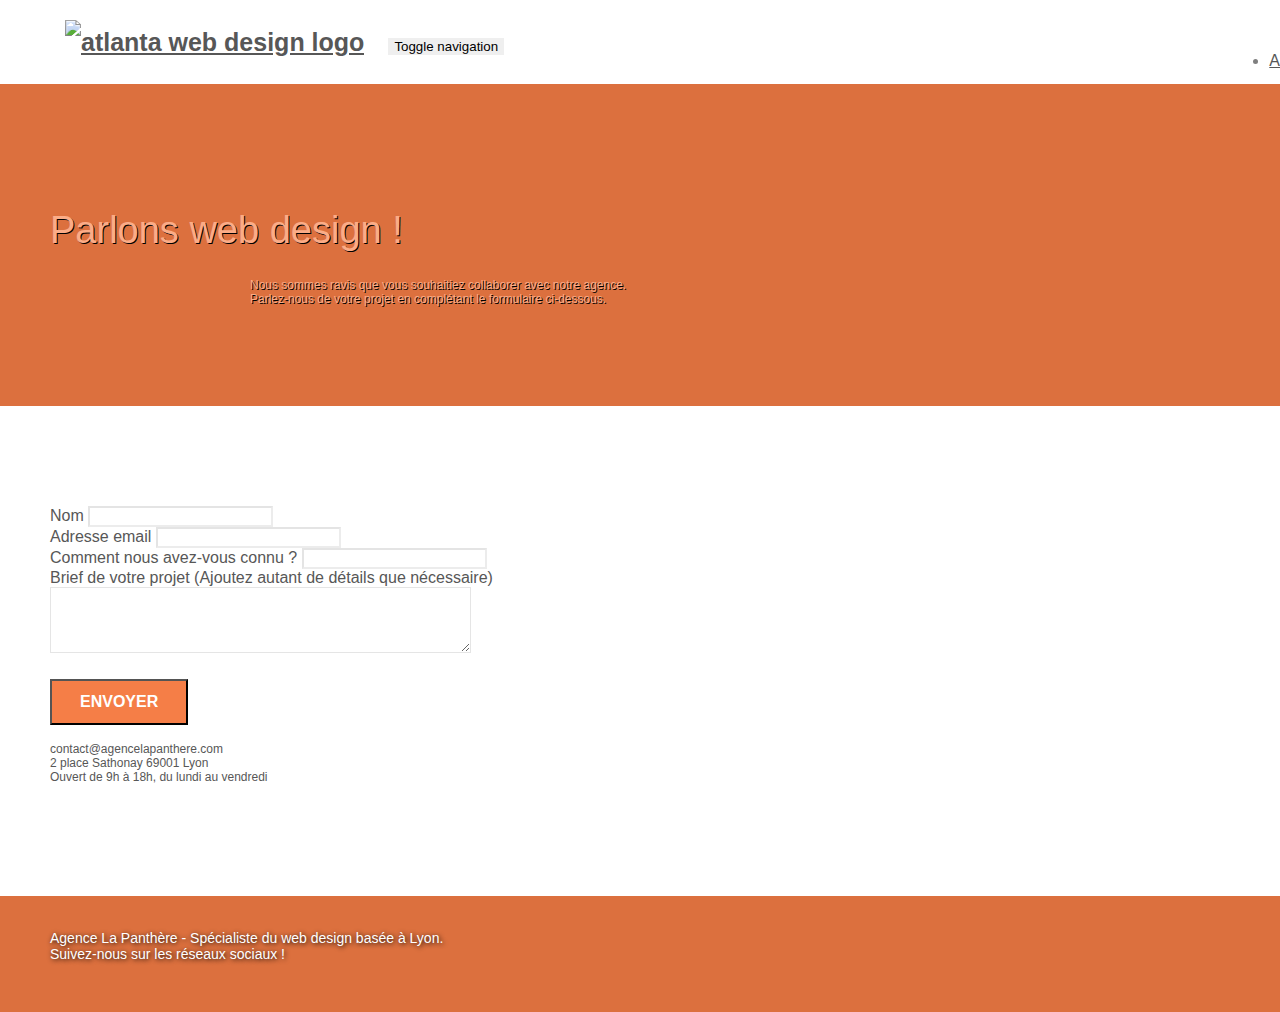
==== contact.html @ 3324a58d "Ajout page Contact + corrections accessibilités" ====
<!doctype html>
<html lang="Default">
<head>
    <meta charset="utf-8">
    <meta name="keywords" content="agence web design Lyon">
    <meta name="description" content="Agence de web design domiciliée à Lyon">
    <meta name="viewport" content="width=device-width, initial-scale=1.0, viewport-fit=cover">
    <link rel="shortcut icon" type="image/png" href="favicon.jpg">
    
	<link rel="stylesheet" type="text/css" href="./css/bootstrap.css">
	<link rel="stylesheet" type="text/css" href="style.css">
	<link rel="stylesheet" type="text/css" href="./css/font-awesome.css">
	<link rel="stylesheet" type="text/css" href="./css/et-line.css">
	
    
	<script src="./js/jquery-2.1.0.min.js"></script>
	<script src="./js/bootstrap.js"></script>
	<script src="./js/blocs.js"></script>
	<script src="./js/jqBootstrapValidation.js"></script>
	<script src="./js/formHandler.js"></script>

    <title>Prendre contact</title>

    
<!-- Analytics -->
 
<!-- Analytics END -->
    
</head>
<body>
<!-- Principal conteneur -->
<div class="page-container">
    
<!-- bloc-0 -->
<div class="bloc bgc-white l-bloc " id="bloc-0">
	<div class="container bloc-sm">
		<nav class="navbar row">
			<div class="navbar-header">
				<a class="navbar-brand" href="index.html"><img src="img/agence-la-panthere-monochrome.svg" alt="atlanta web design logo" height="40" /></a>
				<button id="nav-toggle" type="button" class="ui-navbar-toggle navbar-toggle" data-toggle="collapse" data-target=".navbar-1">
					<span class="sr-only">Toggle navigation</span><span class="icon-bar"></span><span class="icon-bar"></span><span class="icon-bar"></span>
				</button>
			</div>
			<div class="collapse navbar-collapse navbar-1 special-dropdown-nav">
				<ul class="site-navigation nav navbar-nav">
					<li>
						<a href="index.html">Accueil</a>
					</li>
					<li>
						<a href="contact.html">Contact</a>
					</li>
				</ul>
			</div>
		</nav>
	</div>
</div>
<!-- bloc-0 END -->

<!-- bloc-6 -->
<div class="bloc bg-dots-bg bg-repeat bgc-atomic-tangerine d-bloc bloc-bg-texture texture-paper" id="bloc-6">
	<div class="container bloc-lg">
		<div class="row">
			<div class="col-sm-12">
				<h1 class="text-center hero-bloc-text tc-white">
					Parlons web design !
				</h1>
				<p class="text-center mg-lg tc-white tight-width-whitespace">
					Nous sommes ravis que vous souhaitiez collaborer avec notre agence.<br>
					Parlez-nous de votre projet en complétant le formulaire ci-dessous.
				</p>
			</div>
		</div>
	</div>
</div>
<!-- bloc-6 END -->

<!-- bloc-7 -->
<div class="bloc bgc-white l-bloc" id="bloc-7">
	<div class="container bloc-lg">
		<div class="row">
			<div class="col-sm-6">
				<form id="form_1" novalidate success-msg="Your message has been sent." fail-msg="Sorry it seems that our mail server is not responding, Sorry for the inconvenience!">
					<div class="form-group">
						<label>
							Nom
						</label>
						<input id="name" class="form-control" required />
					</div>
					<div class="form-group">
						<label>
							Adresse email
						</label>
						<input id="email" class="form-control" type="email" required />
					</div>
					<div class="form-group">
						<label>
							Comment nous avez-vous connu ?
						</label>
						<input class="form-control" type="email" required id="input_504" />
					</div>
					<div class="form-group">
						<label>
							Brief de votre projet (Ajoutez autant de détails que nécessaire)<br>
						</label><textarea id="message" class="form-control" rows="4" cols="50" required></textarea>
					</div> 
					<button class="bloc-button btn btn-lg btn-block cta-hero btn-atomic-tangerine" type="submit">
						Envoyer
					</button>
				</form>
			</div>
			<div class="col-sm-6">
				<p>
					contact@agencelapanthere.com<br>2 place Sathonay 69001 Lyon<br>Ouvert de 9h à 18h, du lundi au vendredi<br>
				</p>
			</div>
		</div>
	</div>
</div>
<!-- bloc-7 END -->

<!-- ScrollToTop Button -->
<a class="bloc-button btn btn-d scrollToTop" onclick="scrollToTarget('1')"><span class="fa fa-chevron-up"></span></a>
<!-- ScrollToTop Button END-->


<!-- Footer - bloc-8 -->
<footer class="bloc bgc-atomic-tangerine d-bloc" id="bloc-8">
	<div class="container bloc-sm">
		<div class="row">
			<div class="col-sm-12">
				<p class="text-center white bloc8-p">
					Agence La Panthère - Spécialiste du web design basée à Lyon.<br>
					Suivez-nous sur les réseaux sociaux !
				</p>
				<div class="row row-no-gutters social">
					<div class="col-sm-3">
						<div class="text-center">
							<a class="social" href="index.html"><span class="fa fa-twitter icon-md"><span class="icon-transparent">twitter</span></span></a>
						</div>
					</div>
					<div class="col-sm-3">
						<div class="text-center">
							<a class="social" href="index.html"><span class="fa fa-facebook icon-md"><span class="icon-transparent">facebook</span></span></a>
						</div>
					</div>
					<div class="col-sm-3">
						<div class="text-center">
							<a class="social" href="index.html"><span class="fa fa-dribbble icon-md"><span class="icon-transparent">dribble</span></span></a>
						</div>
					</div>
					<div class="col-sm-3">
						<div class="text-center">
							<a class="social" href="index.html"><span class="fa fa-instagram icon-md"><span class="icon-transparent">instagram</span></span></a>
						</div>
					</div>
				</div>
			</div>
		</div>
	</div>
</footer>
<!-- Footer - bloc-8 END -->

</div>
<!-- Principal conteneur END -->
    

</body>
</html>
---- style.css ----
*:focus{
    border: 2px solid black !important;
    opacity: 0.8 !important;

}

body {
    margin: 0;
    padding: 0;
    background: #FFF;
    overflow-x: hidden;
    -webkit-font-smoothing: antialiased;
    -moz-osx-font-smoothing: grayscale;
}

a,
button {
    transition: all .3s ease-in-out;
    outline: none!important;

}

a:hover {
    text-decoration: none;
    cursor: pointer;
}

#page-loading-blocs-notifaction {
    position: fixed;
    top: 0;
    bottom: 0;
    width: 100%;
    z-index: 100000;
    background: #FFFFFF url("img/pageload-spinner.gif") no-repeat center center;
}

.bloc {
    width: 100%;
    clear: both;
    background: 50% 50% no-repeat;
    padding: 0 50px;
    -webkit-background-size: cover;
    -moz-background-size: cover;
    -o-background-size: cover;
    background-size: cover;
    position: relative;
}

.bloc .container {
    padding-left: 0;
    padding-right: 0;
}

.bloc-lg {
    padding: 100px 50px;
}

.bloc-md {
    padding: 50px;
}

.bloc-sm {
    padding: 20px 50px;
}

.bg-center,
.bg-l-edge,
.bg-r-edge,
.bg-t-edge,
.bg-b-edge,
.bg-tl-edge,
.bg-bl-edge,
.bg-tr-edge,
.bg-br-edge,
.bg-repeat {
    -webkit-background-size: auto!important;
    -moz-background-size: auto!important;
    -o-background-size: auto!important;
    background-size: auto!important;
}

.bg-repeat {
    background: repeat;
}

.bg-t-edge {
    background: top no-repeat;
}

.bloc-bg-texture::before {
    content: "";
    background-size: 2px 2px;
    position: absolute;
    top: 0;
    bottom: 0;
    left: 0;
    right: 0;
}

.texture-paper::before {
    background: url("img/texture-paper.png");
    background-size: 280px 280px;
}

.b-parallax {
    background-attachment: fixed;
}

.d-bloc {
    color: rgba(255, 255, 255, .7);
}

.d-bloc button:hover {
    color: rgba(255, 255, 255, .9);
}

.d-bloc .icon-round,
.d-bloc .icon-square,
.d-bloc .icon-rounded,
.d-bloc .icon-semi-rounded-a,
.d-bloc .icon-semi-rounded-b {
    border-color: rgba(255, 255, 255, .9);
}

.d-bloc .divider-h span {
    border-color: rgba(255, 255, 255, .2);
}

.d-bloc .a-btn,
.d-bloc .navbar a,
.d-bloc .navbar-brand,
.d-bloc a .icon-sm,
.d-bloc a .icon-md,
.d-bloc a .icon-lg,
.d-bloc a .icon-xl,
.d-bloc h1 a,
.d-bloc h2 a,
.d-bloc h3 a,
.d-bloc h4 a,
.d-bloc h5 a,
.d-bloc h6 a,
.d-bloc p a {
    color: rgba(255, 255, 255, .6);
}

.d-bloc .a-btn:hover,
.d-bloc .navbar a:hover,
.d-bloc .navbar-brand:hover,
.d-bloc a:hover .icon-sm,
.d-bloc a:hover .icon-md,
.d-bloc a:hover .icon-lg,
.d-bloc a:hover .icon-xl,
.d-bloc h1 a:hover,
.d-bloc h2 a:hover,
.d-bloc h3 a:hover,
.d-bloc h4 a:hover,
.d-bloc h5 a:hover,
.d-bloc h6 a:hover,
.d-bloc p a:hover {
    color: rgba(255, 255, 255, 1);
}

.d-bloc .navbar-toggle .icon-bar {
    background: rgba(255, 255, 255, 1);
}

.d-bloc .btn-wire,
.d-bloc .btn-wire:hover {
    color: rgba(255, 255, 255, 1);
    border-color: rgba(255, 255, 255, 1);
}

.d-bloc .panel {
    color: rgba(0, 0, 0, .5);
}

.d-bloc .panel button:hover {
    color: rgba(0, 0, 0, .7);
}

.d-bloc .panel icon {
    border-color: rgba(0, 0, 0, .7);
}

.d-bloc .panel .divider-h span {
    border-color: rgba(0, 0, 0, .1);
}

.d-bloc .panel .a-btn {
    color: rgba(0, 0, 0, .6);
}

.d-bloc .panel .a-btn:hover {
    color: rgba(0, 0, 0, 1);
}

.d-bloc .panel .btn-wire,
.d-bloc .panel .btn-wire:hover {
    color: rgba(0, 0, 0, .7);
    border-color: rgba(0, 0, 0, .3);
}

.d-bloc .panel,
.l-bloc {
    color: rgba(0, 0, 0, .5);
}

.d-bloc .panel button:hover,
.l-bloc button:hover {
    color: rgba(0, 0, 0, .7);
}

.l-bloc .icon-round,
.l-bloc .icon-square,
.l-bloc .icon-rounded,
.l-bloc .icon-semi-rounded-a,
.l-bloc .icon-semi-rounded-b {
    border-color: rgba(0, 0, 0, .7);
}

.d-bloc .panel .divider-h span,
.l-bloc .divider-h span {
    border-color: rgba(0, 0, 0, .1);
}

.d-bloc .panel .a-btn,
.l-bloc .a-btn,
.l-bloc .navbar a,
.l-bloc .navbar-brand,
.l-bloc a .icon-sm,
.l-bloc a .icon-md,
.l-bloc a .icon-lg,
.l-bloc a .icon-xl,
.l-bloc h1 a,
.l-bloc h2 a,
.l-bloc h3 a,
.l-bloc h4 a,
.l-bloc h5 a,
.l-bloc h6 a,
.l-bloc p a {
    color: rgba(0, 0, 0, .6);
}

.d-bloc .panel .a-btn:hover,
.l-bloc .a-btn:hover,
.l-bloc .navbar a:hover,
.l-bloc .navbar-brand:hover,
.l-bloc a:hover .icon-sm,
.l-bloc a:hover .icon-md,
.l-bloc a:hover .icon-lg,
.l-bloc a:hover .icon-xl,
.l-bloc h1 a:hover,
.l-bloc h2 a:hover,
.l-bloc h3 a:hover,
.l-bloc h4 a:hover,
.l-bloc h5 a:hover,
.l-bloc h6 a:hover,
.l-bloc p a:hover {
    color: rgba(0, 0, 0, 1);
}

.l-bloc .navbar-toggle .icon-bar {
    color: rgba(0, 0, 0, .6);
}

.d-bloc .panel .btn-wire,
.d-bloc .panel .btn-wire:hover,
.l-bloc .btn-wire,
.l-bloc .btn-wire:hover {
    color: rgba(0, 0, 0, .7);
    border-color: rgba(0, 0, 0, .3);
}

.voffset {
    margin-top: 30px;
}

.voffset-lg {
    margin-top: 80px;
}

.row-no-gutters {
    margin-right: 0;
    margin-left: 0;
}

.row.row-no-gutters > [class^="col-"],
.row.row-no-gutters > [class*=" col-"] {
    padding-right: 0;
    padding-left: 0;
}

#bloc-1-hero h1 {
    font-size: 32px;
}

.navbar {
    margin-bottom: 0;
    z-index: 1;
}

.navbar-brand {
    height: auto;
    padding: 3px 15px;
    font-size: 25px;
    font-weight: normal;
    font-weight: 600;
    line-height: 44px;
}

.navbar-brand img {
    max-height: 200px;
    margin: 0 5px 0 0;
    display: inline;
}

.navbar-brand img[src$=svg] {
    min-width: 100px;
}

.nav-center .navbar-brand img {
    margin: 0;
}

.navbar .nav {
    padding-top: 2px;
    margin-right: -16px;
    float: right;
    z-index: 1;
}

.nav > li {
    float: left;
    margin-top: 4px;
    font-size: 16px;
}

.navbar-nav .open .dropdown-menu > li > a {
    text-align: inherit;
}


.nav > li a:hover,
.nav > li a:focus {
    background: transparent;
    border: 4px dotted #F3976C;
}

.navbar-toggle {
    margin: 10px 10px 0 0;
    border: 0px;
}

.navbar-toggle:hover {
    background: transparent!important;
}

.navbar-toggle .icon-bar {
    background-color: rgba(0, 0, 0, .5);
    width: 26px;
}

.nav-invert .navbar .nav {
    float: left;
}

.nav-invert .navbar-header,
.nav-invert .navbar-brand {
    float: right;
    position: relative;
    z-index: 2;
}

@media (min-width: 768px) {
    .site-navigation {
        position: absolute;
        top: 50%;
        right: 20px;
        transform: translate(0, -50%);
        -webkit-transform: translateY(-50%);
    }
    .nav > li .dropdown-menu a,
    .nav > li .dropdown-menu a:hover {
        color: #484848;
    }
    .nav-invert .site-navigation {
        left: 0;
        right: 0;
    }
    .nav-center {
        text-align: center;
    }
    .nav-center .navbar-header {
        width: 100%;
    }
    .nav-center .navbar-header,
    .nav-center .navbar-brand,
    .nav-center .nav > li {
        float: none;
        display: inline-block;
    }
    .nav-center .site-navigation {
        position: relative;
        width: 100%;
        right: 0;
        margin-right: 0px;
        margin-top: 20px;
    }
    .nav-center.mini-nav .navbar-toggle {
        float: none;
        margin: 10px auto 0;
    }
}

.nav > li > .dropdown a {
    background: none!important;
    display: block;
    padding: 14px 15px;
}

nav .caret {
    margin: 0 5px;
}

.dropdown-menu .dropdown-menu {
    top: -8px;
    left: 100%;
}

.dropdown-menu .dropmenu-flow-right {
    top: 100%;
    left: 0;
    margin-left: -1px;
    border-top-left-radius: 0;
    border-top-right-radius: 0;
}

.dropdown-menu .dropdown span {
    border: 4px solid black;
    border-top-color: transparent;
    border-right-color: transparent;
    border-bottom-color: transparent;
    margin: 6px -5px 0 0!important;
    float: right;
}

.mg-md {
    margin-top: 10px;
    margin-bottom: 20px;
}

.mg-lg {
    margin-top: 10px;
    margin-bottom: 40px;
}

.btn {
    margin: 0 5px 5px 0;
}

.btn.pull-right {
    margin: 0 0 5px 5px;
}

.btn-d,
.btn-d:hover,
.btn-d:focus {
    color: #FFF;
    background: rgba(0, 0, 0, .3);
}

button {
    outline: none!important;
}

.btn-rd {
    border-radius: 40px;
}

.btn-clean {
    border: 1px solid rgba(0, 0, 0, .08);
    border-bottom-color: rgba(0, 0, 0, .1);
    text-shadow: 0 1px 0 rgba(0, 0, 1, .1);
    box-shadow: 0 1px 3px rgba(0, 0, 1, .25), inset 0 1px 0 0 rgba(255, 255, 255, .15);
}

.btn-clean:hover {
    box-shadow: 1px -1px 10px white;
}
.icon-md {
    font-size: 35px!important;
}
.icon-md:hover {
    text-shadow: 5px 5px 20px white;
}

.icon-lg {
    font-size: 60px!important;
}

.sm-shadow {
    text-shadow: 0 1px 2px rgba(0, 0, 0, .3);
}

.panel-sq,
.panel-sq .panel-heading,
.panel-sq .panel-footer {
    border-radius: 0;
}

.panel-rd {
    border-radius: 30px;
}

.panel-rd .panel-heading {
    border-radius: 29px 29px 0 0;
}

.panel-rd .panel-footer {
    border-radius: 0 0 29px 29px;
}

.form-control {
    border-color: rgba(0, 0, 0, .1);
    box-shadow: none;
}

.scrollToTop {
    width: 40px;
    height: 40px;
    position: fixed;
    bottom: 20px;
    right: 20px;
    opacity: 0;
    z-index: 500;
    transition: all .3s ease-in-out;
}

.scrollToTop span {
    margin-top: 6px;
}

.showScrollTop {
    font-size: 14px;
    opacity: 1;
}

a[data-lightbox] {
    position: relative;
    display: block;
    text-align: center;
}

a[data-lightbox]:hover::before {
    content: "+";
    font-family: "HelveticaNeue-Light", "Helvetica Neue Light", "Helvetica Neue", Helvetica, Arial;
    font-size: 32px;
    width: 50px;
    height: 50px;
    margin-left: -25px;
    border-radius: 50%;
    background: rgba(0, 0, 0, .6);
    color: #FFF;
    font-weight: 100;
    z-index: 1;
    position: absolute;
    top: 50%;
    transform: translateY(-50%);
    -webkit-transform: translateY(-50%);
}

a[data-lightbox]:hover img {
    opacity: 0.6;
    -webkit-animation-fill-mode: none;
    animation-fill-mode: none;
}

#lightbox-modal {
    display: flex;
    align-items: center;
}

#lightbox-modal .modal-dialog {
    width: 90%;
    max-width: 900px;
    margin: 0 auto 0;
}

#lightbox-modal .modal-dialog img {
    max-height: 90vh;
    margin: 0 auto;
}

.lightbox-caption {
    padding: 20px;
    color: #FFF;
    background: rgba(0, 0, 0, .5);
    position: absolute;
    left: 15px;
    right: 15px;
    bottom: 5px;
}

.close-lightbox {
    color: #FFF;
    font-size: 30px;
    position: absolute;
    top: 20px;
    right: 20px;
    z-index: 20;
    background: rgba(0, 0, 0, .5);
    border: none;
    line-height: 30px;
    padding: 0 9px 5px;
    opacity: 0.3;
}

.close-lightbox:hover,
.next-lightbox:hover,
.prev-lightbox:hover {
    opacity: 1.0;
    color: #FFF;
}

.next-lightbox,
.prev-lightbox {
    font-size: 20px;
    color: rgba(255, 255, 255, .9);
    background: rgba(0, 0, 0, .5);
    transition: all .2s ease-in-out;
    position: absolute;
    top: 45%;
    z-index: 1;
    opacity: 0.4;
}

.next-lightbox {
    padding: 6px 8px 1px 13px;
    right: 25px;
}

.prev-lightbox {
    padding: 6px 13px 1px 10px;
    left: 25px;
}

.snapshot-lb .modal-body {
    padding-bottom: 45px;
}

.snapshot-lb .lightbox-caption {
    padding: 0;
    color: rgba(0, 0, 0, .5);
    background: none;
}

h1,
h2,
h3,
h4,
h5,
h6,
p,
label,
.btn,
a {
    font-family: "helvetica";
    font-weight: 400;
    color: #575757!important;
}

.container {
    max-width: 1000px;
}

.hero-bloc-text {
    font-size: 38px;
}

.hero-bloc-text-sub {
    font-size: 36px;
}

.statement-bloc-text {
    line-height: 26px;
    font-style: italic;
    font-size: 20px;
    text-align: center;
    font-weight: lighter;
    max-width: 520px;
    margin: auto auto auto auto;
}

p {
    font-size: 12px;
}

.tight-width-whitespace {
    max-width: 600px;
    margin: auto auto auto auto;
}

.h1 {
    font-size: 20px;
    font-family: "Open Sans";
}

.cta-hero {
    margin-top: 22px;
    color: #FFFFFF!important;
    text-transform: uppercase;
    padding: 12px 28px 12px 28px;
    font-size: 16px;
    font-weight: 700;
}

.social {
    max-width: 400px;
    margin: 30px auto 30px auto;
}

h2 {
    font-size: 22px;
    line-height: 1.4em;
}

h3 {
    font-size: 15px;
    text-transform: uppercase;
    font-weight: 700;
    color: #333333!important;
}

.med-width-whitespace {
    max-width: 800px;
    margin: auto auto auto auto;
    box-shadow: 0px 0px 0px #000000;
}

h1 {
    color: #333333!important;
}

h4 {
    color: #333333!important;
}

.icons {
    margin-bottom: 14px;
    margin-top: 24px;
}

.white {
    color: #FFFFFF!important;
}

.portfolio-thumb {
    margin-bottom: 24px;
}

.portfolio-row {
    margin-bottom: 44px;
    margin-top: 50px;
}

.avatar {
    box-shadow: 0px 4px 9px rgba(0, 0, 0, 0.3);
}

.black-background {
    background-color: rgba(113, 101, 67, 1.1);
    padding: 40px 40px 40px 40px;
}

.bold-link {
    font-weight: 900;
    text-decoration: underline!important;
}

.bgc-white {
    background-color: #FFFFFF;
}

.bgc-dark-slate-blue {
    background-color: #364577;
}

.bgc-atomic-tangerine {
    background-color: #dc703e;
}

.tc-white {
    color: #fbac87!important;
    text-shadow: 1px 1px black;

}

.btn-atomic-tangerine {
    background: #f57e47;
    color: #FFFFFF!important;
}

.btn-atomic-tangerine:hover {
    background: #c27956!important;
    color: #FFFFFF!important;
}

.ltc-white {
    color: #FFFFFF!important;
}

.ltc-white:hover {
    color: #cccccc!important;
}

.ltc-atomic-tangerine {
    color: #F3976C!important;
}

.ltc-atomic-tangerine:hover {
    /*color: #c27956!important;*/
    color: #F3976C!important;
}

.icon-dark-slate-blue {
    color: #364577!important;
    border-color: #364577!important;
}

.bg-dots-bg {
    background-image: url("img/dots-bg.png");
}

.bg-lines-h2-bg {
    background-image: url("img/lines-h2-bg.png");
}

.bg-banniere {
    background-image: url("img/min/agence-la-panthere-min.jpg");
}

.bg-presentation {
    background-image: url("img/min/image-de-presentation-min.jpg");
}

@media (max-width: 1024px) {
    .bloc {
        padding-left: 20px;
        padding-right: 20px;
    }
    .bloc.full-width-bloc,
    .bloc-tile-2.full-width-bloc .container,
    .bloc-tile-3.full-width-bloc .container,
    .bloc-tile-4.full-width-bloc .container {
        padding-left: 0;
        padding-right: 0;
    }
}

@media (max-width: 992px) and (min-width: 768px) {
    .navbar .nav {
        max-width: 80%
    }
    .nav-center.navbar .nav {
        max-width: 100%
    }
}

@media only screen and (min-device-width: 768px) and (max-device-width: 1024px) and (orientation: landscape) {
    .b-parallax {
        background-attachment: scroll;
    }
}

@media only screen and (min-device-width: 1024px) and (max-device-width: 1366px) and (-webkit-min-device-pixel-ratio: 1.5) {
    .b-parallax {
        background-attachment: scroll;
    }
}

@media (max-width: 991px) {
    .container {
        width: 100%;
    }
    .b-parallax {
        background-attachment: scroll;
    }
    .page-container,
    #hero-bloc {
        overflow-x: hidden;
        position: relative;
    }
    .bloc {
        padding-left: constant(safe-area-inset-left);
        padding-right: constant(safe-area-inset-right);
    }
    .bloc-group,
    .bloc-group .bloc {
        display: block;
        width: 100%;
    }
    .bloc-fill-screen .fill-bloc-top-edge,
    .bloc-fill-screen .fill-bloc-bottom-edge {
        padding: 0 20px;
        padding-left: constant(safe-area-inset-left);
        padding-right: constant(safe-area-inset-right);
    }
}

@media (max-width: 767px) {
    .page-container {
        overflow-x: hidden;
        position: relative;
    }
    h1,
    h2,
    h3,
    h4,
    h5,
    h6,
    p,
    #disqus_thread {
        padding-left: 10px!important;
        padding-right: 10px!important;
    }
    .b-parallax {
        background-attachment: scroll;
    }
    .navbar .nav {
        padding-top: 0;
        border-top: 1px solid rgba(0, 0, 0, .2);
        float: none!important;
    }
    .navbar.row {
        margin-left: 0;
        margin-right: 0;
    }
    .site-navigation {
        position: inherit;
        transform: none;
        -webkit-transform: none;
        -ms-transform: none;
    }
    .nav > li {
        margin-top: 0;
        border-bottom: 1px solid rgba(0, 0, 0, .1);
        background: rgba(0, 0, 0, .05);
        text-align: left;
        padding-left: 15px;
        width: 100%;
    }
    .nav > li:hover {
        background: rgba(0, 0, 0, .08);
    }
    .dropdown .dropdown a .caret {
        float: none;
        margin: 5px 0 0 10px!important;
        border: 4px solid black;
        border-bottom-color: transparent;
        border-right-color: transparent;
        border-left-color: transparent;
    }
    #hero-bloc .navbar .nav {
        background: rgba(0, 0, 0, .8);
    }
    #hero-bloc .navbar .nav a {
        color: rgba(255, 255, 255, .6);
    }
    .hero {
        padding: 50px 0;
    }
    .hero-nav {
        left: -1px;
        right: -1px;
    }
    .navbar-collapse {
        padding: 0;
        overflow-x: hidden;
        -webkit-box-shadow: none;
        box-shadow: none;
    }
    .navbar-brand img {
        max-height: 40px;
        width: auto;
    }
    .nav-invert .navbar-header {
        float: none;
        width: 100%;
    }
    .nav-invert .navbar-toggle {
        float: left;
        margin-left: 10px;
    }
    .bloc {
        padding-left: 0;
        padding-right: 0;
    }
    .bloc-xxl,
    .bloc-xl,
    .bloc-lg {
        padding: 40px 0;
    }
    .bloc-sm,
    .bloc-md {
        padding-left: 0;
        padding-right: 0;
    }
    .bloc-tile-2 .container,
    .bloc-tile-3 .container,
    .bloc-tile-4 .container,
    .bloc-fill-screen .fill-bloc-top-edge,
    .bloc-fill-screen .fill-bloc-bottom-edge {
        padding-left: 0;
        padding-right: 0;
    }
    .a-block {
        padding: 0 10px;
    }
    .btn-dwn {
        display: none;
    }
    .voffset {
        margin-top: 5px;
    }
    .voffset-md {
        margin-top: 20px;
    }
    .voffset-lg {
        margin-top: 30px;
    }
    form {
        padding: 5px;
    }
    .close-lightbox {
        display: inline-block;
    }
    .blocsapp-device-iphone5 {
        background-size: 216px 425px;
        padding-top: 60px;
        width: 216px;
        height: 425px;
    }
    .blocsapp-device-iphone5 img {
        width: 180px;
        height: 320px;
    }
}

@media (max-width: 400px) {
    .bloc {
        padding-left: 0;
        padding-right: 0;
    }
}

@media (max-width: 767px) {
    .bloc-mob-center-text {
        text-align: center;
    }
}



/* MODIFICATIONS */

.boostez{
    margin-bottom: 35px;
}

.no_italic{
    font-style: normal;
    color:rgb(55, 54, 54);
}

.p-panthere{
    font-size: 13px;
    font-weight: bold;
}

.bloc3-p{
    line-height: 18px;
}

.bloc8-p{
    font-size: 14px;
    text-shadow: 1px 1px 5px black;
}

#margin_ng{
    margin-top: 20px;
}

.icon-transparent{
    color: transparent;
    position: absolute;
    font-size: 1px;
}
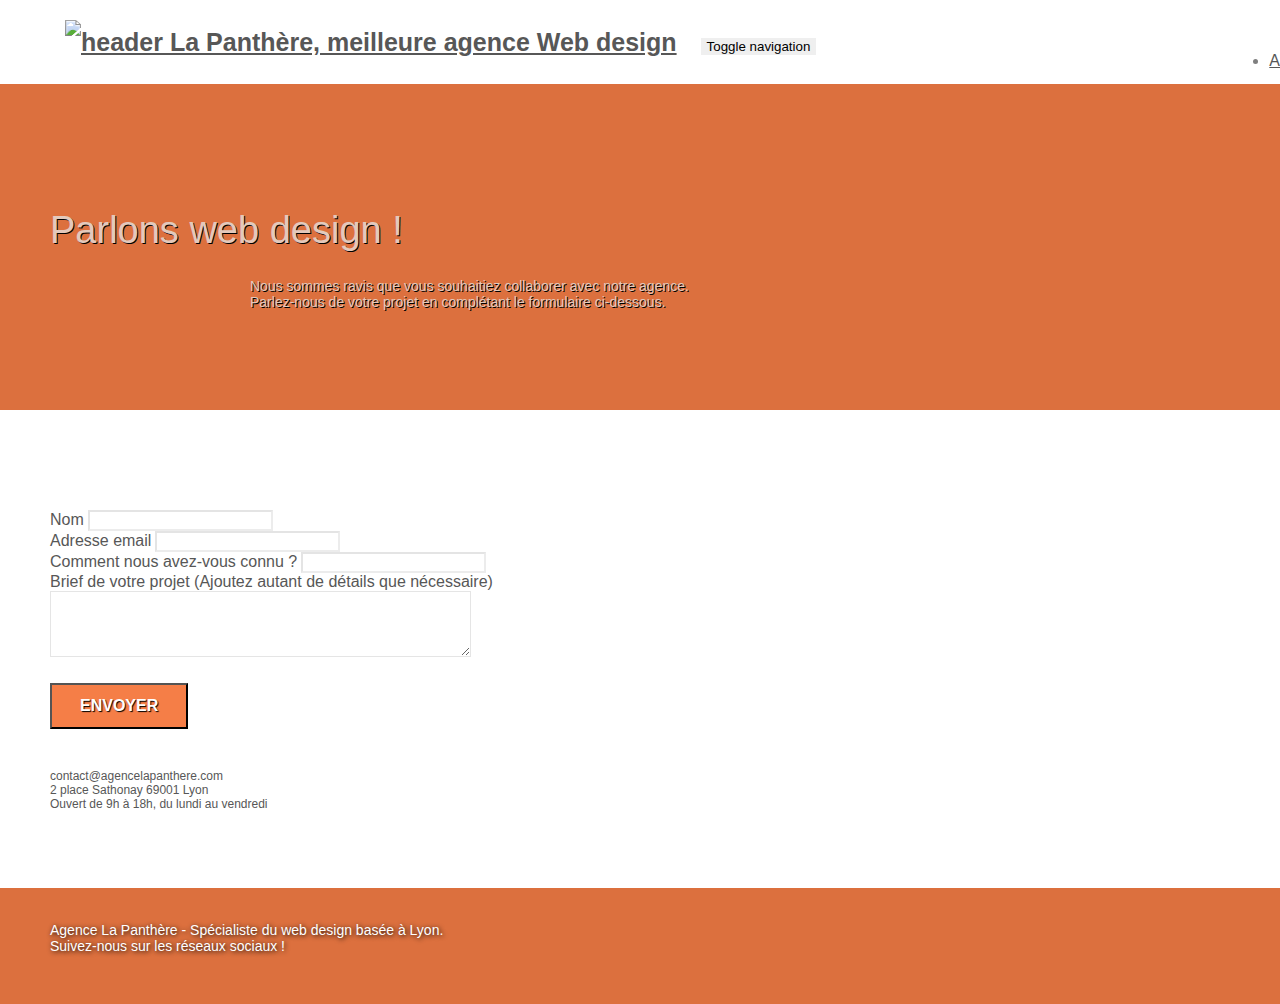
==== commit 69fb5800: "Performances SEO + Accessibility - DESKTOP" ====
--- a/contact.html
+++ b/contact.html
@@ -1,5 +1,5 @@
 <!doctype html>
-<html lang="Default">
+<html lang="Fr">
 <head>
     <meta charset="utf-8">
     <meta name="keywords" content="agence web design Lyon">
@@ -32,46 +32,42 @@
 <div class="page-container">
     
 <!-- bloc-0 -->
-<div class="bloc bgc-white l-bloc " id="bloc-0">
+<header class="bloc bgc-white l-bloc " id="bloc-0">
 	<div class="container bloc-sm">
 		<nav class="navbar row">
-			<div class="navbar-header">
-				<a class="navbar-brand" href="index.html"><img src="img/agence-la-panthere-monochrome.svg" alt="atlanta web design logo" height="40" /></a>
+			<div class="navbar-header">	
+				<a class="navbar-brand" href="index.html"><img src="img/agence-la-panthere-monochrome.svg" alt="header La Panthère, meilleure agence Web design" height="40"></a>
 				<button id="nav-toggle" type="button" class="ui-navbar-toggle navbar-toggle" data-toggle="collapse" data-target=".navbar-1">
 					<span class="sr-only">Toggle navigation</span><span class="icon-bar"></span><span class="icon-bar"></span><span class="icon-bar"></span>
 				</button>
 			</div>
 			<div class="collapse navbar-collapse navbar-1 special-dropdown-nav">
 				<ul class="site-navigation nav navbar-nav">
-					<li>
-						<a href="index.html">Accueil</a>
-					</li>
-					<li>
-						<a href="contact.html">Contact</a>
-					</li>
+					<li><a href="index.html">Accueil</a></li>
+					<li><a href="contact.html">Contact</a></li>
 				</ul>
 			</div>
 		</nav>
 	</div>
-</div>
+</header>
 <!-- bloc-0 END -->
 
 <!-- bloc-6 -->
-<div class="bloc bg-dots-bg bg-repeat bgc-atomic-tangerine d-bloc bloc-bg-texture texture-paper" id="bloc-6">
+<section class="bloc bg-dots-bg bg-repeat bgc-atomic-tangerine d-bloc bloc-bg-texture texture-paper" id="bloc-6">
 	<div class="container bloc-lg">
 		<div class="row">
 			<div class="col-sm-12">
-				<h1 class="text-center hero-bloc-text tc-white">
+				<h1 class="text-center hero-bloc-text tc-white color-important">
 					Parlons web design !
 				</h1>
-				<p class="text-center mg-lg tc-white tight-width-whitespace">
+				<p class="text-center mg-lg tc-white tight-width-whitespace color-important size-font-14">
 					Nous sommes ravis que vous souhaitiez collaborer avec notre agence.<br>
 					Parlez-nous de votre projet en complétant le formulaire ci-dessous.
 				</p>
 			</div>
 		</div>
 	</div>
-</div>
+</section>
 <!-- bloc-6 END -->
 
 <!-- bloc-7 -->
@@ -79,48 +75,40 @@
 	<div class="container bloc-lg">
 		<div class="row">
 			<div class="col-sm-6">
-				<form id="form_1" novalidate success-msg="Your message has been sent." fail-msg="Sorry it seems that our mail server is not responding, Sorry for the inconvenience!">
+				<form action="" method="post" id="form_1" novalidate success-msg="Your message has been sent." fail-msg="Sorry it seems that our mail server is not responding, Sorry for the inconvenience!">
 					<div class="form-group">
-						<label>
-							Nom
-						</label>
-						<input id="name" class="form-control" required />
+						<label for="name">
+							Nom</label>
+						<input type ="text" name="name" id="name" class="form-control" required>
 					</div>
 					<div class="form-group">
-						<label>
-							Adresse email
-						</label>
-						<input id="email" class="form-control" type="email" required />
+						<label for="email">
+							Adresse email</label>
+						<input type="email" name="email" id="email" class="form-control" required>
 					</div>
 					<div class="form-group">
-						<label>
-							Comment nous avez-vous connu ?
-						</label>
-						<input class="form-control" type="email" required id="input_504" />
+						<label for="connaissance">
+							Comment nous avez-vous connu ?</label>
+						<input type ="text" name="connaissance" id="connaissance" class="form-control" required>
 					</div>
 					<div class="form-group">
-						<label>
+						<label for="message">
 							Brief de votre projet (Ajoutez autant de détails que nécessaire)<br>
-						</label><textarea id="message" class="form-control" rows="4" cols="50" required></textarea>
+						</label><textarea name="message" id="message" class="form-control" rows="4" cols="50" required></textarea>
 					</div> 
 					<button class="bloc-button btn btn-lg btn-block cta-hero btn-atomic-tangerine" type="submit">
 						Envoyer
 					</button>
 				</form>
 			</div>
-			<div class="col-sm-6">
-				<p>
-					contact@agencelapanthere.com<br>2 place Sathonay 69001 Lyon<br>Ouvert de 9h à 18h, du lundi au vendredi<br>
-				</p>
-			</div>
+		</div>
+		<div class="col-sm-6 contact-footer">
+			<p>contact@agencelapanthere.com<br>2 place Sathonay 69001 Lyon<br>Ouvert de 9h à 18h, du lundi au vendredi<br></p>
 		</div>
 	</div>
 </div>
 <!-- bloc-7 END -->
 
-<!-- ScrollToTop Button -->
-<a class="bloc-button btn btn-d scrollToTop" onclick="scrollToTarget('1')"><span class="fa fa-chevron-up"></span></a>
-<!-- ScrollToTop Button END-->
 
 
 <!-- Footer - bloc-8 -->
@@ -128,6 +116,7 @@
 	<div class="container bloc-sm">
 		<div class="row">
 			<div class="col-sm-12">
+				
 				<p class="text-center white bloc8-p">
 					Agence La Panthère - Spécialiste du web design basée à Lyon.<br>
 					Suivez-nous sur les réseaux sociaux !
@@ -157,6 +146,7 @@
 			</div>
 		</div>
 	</div>
+
 </footer>
 <!-- Footer - bloc-8 END -->
 
--- a/style.css
+++ b/style.css
@@ -798,6 +798,8 @@
 .btn-atomic-tangerine {
     background: #f57e47;
     color: #FFFFFF!important;
+    text-shadow: 1px 1px 1px black !important;
+    
 }
 
 .btn-atomic-tangerine:hover {
@@ -1095,3 +1097,18 @@
     position: absolute;
     font-size: 1px;
 }
+
+.contact-footer{
+    margin-top: 35px;
+    margin-bottom: -35px;
+}
+
+/* PAGE */
+
+.color-important{
+    color: #e3c9bc !important;
+}
+
+.size-font-14{
+    font-size: 14px;
+}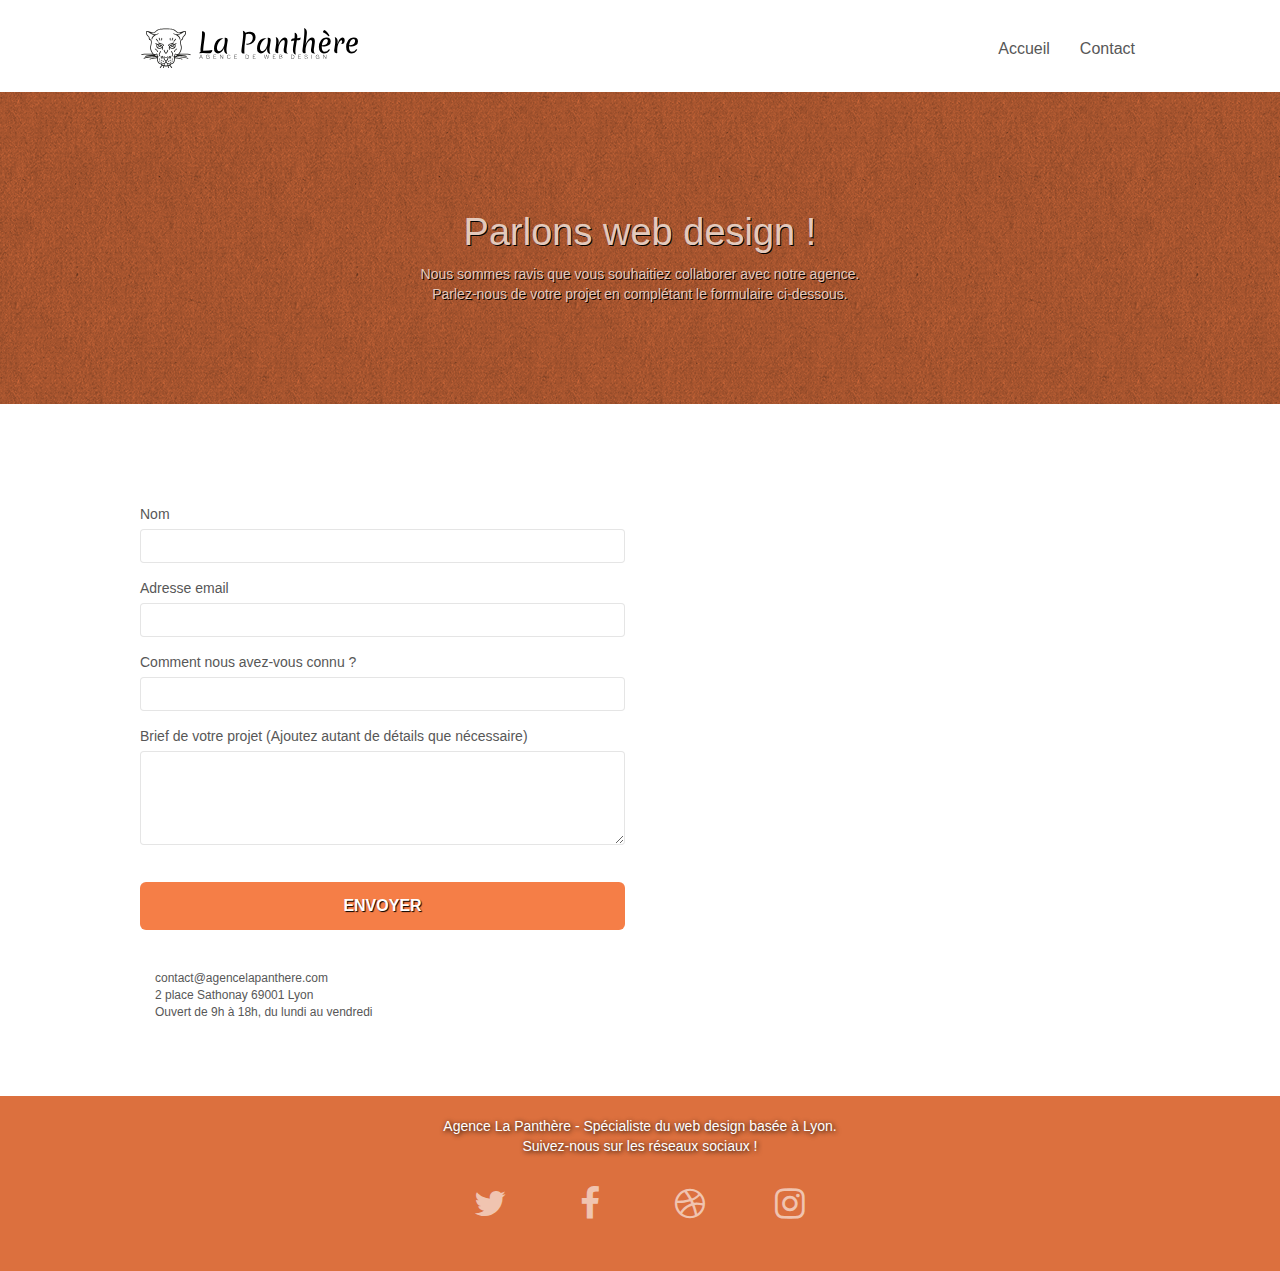
==== commit 8811fc01: "Vaidator HTML / CSS" ====
--- a/contact.html
+++ b/contact.html
@@ -7,17 +7,16 @@
     <meta name="viewport" content="width=device-width, initial-scale=1.0, viewport-fit=cover">
     <link rel="shortcut icon" type="image/png" href="favicon.jpg">
     
-	<link rel="stylesheet" type="text/css" href="./css/bootstrap.css">
+	<link rel="stylesheet" type="text/css" href="./css/bootstrap_min.css">
 	<link rel="stylesheet" type="text/css" href="style.css">
-	<link rel="stylesheet" type="text/css" href="./css/font-awesome.css">
-	<link rel="stylesheet" type="text/css" href="./css/et-line.css">
-	
+	<link rel="stylesheet" type="text/css" href="./css/font-awesome_min.css">
+	<link rel="stylesheet" type="text/css" href="./css/et-line_min.css">
     
-	<script src="./js/jquery-2.1.0.min.js"></script>
-	<script src="./js/bootstrap.js"></script>
-	<script src="./js/blocs.js"></script>
-	<script src="./js/jqBootstrapValidation.js"></script>
-	<script src="./js/formHandler.js"></script>
+	<script src="./js/min/jquery-2.1.0_min.js"></script>
+	<script src="./js/min/bootstrap_min.js"></script>
+	<script src="./js/min/blocs_min.js"></script>
+	<script src="./js/min/jqBootstrapValidation_min.js"></script>
+	<script src="./js/min/formHandler_min.js"></script>
 
     <title>Prendre contact</title>
 
@@ -75,7 +74,8 @@
 	<div class="container bloc-lg">
 		<div class="row">
 			<div class="col-sm-6">
-				<form action="" method="post" id="form_1" novalidate success-msg="Your message has been sent." fail-msg="Sorry it seems that our mail server is not responding, Sorry for the inconvenience!">
+			<!--<form action="" method="post" id="form_1" novalidate success-msg="Your message has been sent." fail-msg="Sorry it seems that our mail server is not responding, Sorry for the inconvenience!"> -->
+			<form action="" method="post" id="form_1">
 					<div class="form-group">
 						<label for="name">
 							Nom</label>
@@ -116,7 +116,6 @@
 	<div class="container bloc-sm">
 		<div class="row">
 			<div class="col-sm-12">
-				
 				<p class="text-center white bloc8-p">
 					Agence La Panthère - Spécialiste du web design basée à Lyon.<br>
 					Suivez-nous sur les réseaux sociaux !
@@ -124,29 +123,28 @@
 				<div class="row row-no-gutters social">
 					<div class="col-sm-3">
 						<div class="text-center">
-							<a class="social" href="index.html"><span class="fa fa-twitter icon-md"><span class="icon-transparent">twitter</span></span></a>
+							<a class="social-icon" href="index.html"><span class="fa fa-twitter icon-md"><span class="icon-transparent">twitter</span></span></a>
 						</div>
 					</div>
 					<div class="col-sm-3">
 						<div class="text-center">
-							<a class="social" href="index.html"><span class="fa fa-facebook icon-md"><span class="icon-transparent">facebook</span></span></a>
+							<a class="social-icon" href="index.html"><span class="fa fa-facebook icon-md"><span class="icon-transparent">facebook</span></span></a>
 						</div>
 					</div>
 					<div class="col-sm-3">
 						<div class="text-center">
-							<a class="social" href="index.html"><span class="fa fa-dribbble icon-md"><span class="icon-transparent">dribble</span></span></a>
+							<a class="social-icon" href="index.html"><span class="fa fa-dribbble icon-md"><span class="icon-transparent">dribble</span></span></a>
 						</div>
 					</div>
 					<div class="col-sm-3">
 						<div class="text-center">
-							<a class="social" href="index.html"><span class="fa fa-instagram icon-md"><span class="icon-transparent">instagram</span></span></a>
+							<a class="social-icon" href="index.html"><span class="fa fa-instagram icon-md"><span class="icon-transparent">instagram</span></span></a>
 						</div>
 					</div>
 				</div>
 			</div>
 		</div>
 	</div>
-
 </footer>
 <!-- Footer - bloc-8 END -->
 
--- a/style.css
+++ b/style.css
@@ -372,6 +372,7 @@
 }
 
 @media (min-width: 768px) {
+
     .site-navigation {
         position: absolute;
         top: 50%;
@@ -846,6 +847,8 @@
 }
 
 @media (max-width: 1024px) {
+
+    
     .bloc {
         padding-left: 20px;
         padding-right: 20px;
@@ -867,20 +870,23 @@
         max-width: 100%
     }
 }
-
-@media only screen and (min-device-width: 768px) and (max-device-width: 1024px) and (orientation: landscape) {
+/* ALERTE */
+/*@media only screen and (min-device-width: 768px) and (max-device-width: 1024px) and (orientation: landscape) {*/
+    @media only screen and (min-width: 768px) and (max-width: 1024px) and (orientation: landscape) {
     .b-parallax {
         background-attachment: scroll;
     }
 }
 
-@media only screen and (min-device-width: 1024px) and (max-device-width: 1366px) and (-webkit-min-device-pixel-ratio: 1.5) {
+@media only screen and (min-width: 1024px) and (max-width: 1366px) and (-webkit-min-device-pixel-ratio: 1.5) {
     .b-parallax {
         background-attachment: scroll;
     }
 }
 
 @media (max-width: 991px) {
+
+    
     .container {
         width: 100%;
     }
@@ -892,10 +898,7 @@
         overflow-x: hidden;
         position: relative;
     }
-    .bloc {
-        padding-left: constant(safe-area-inset-left);
-        padding-right: constant(safe-area-inset-right);
-    }
+   
     .bloc-group,
     .bloc-group .bloc {
         display: block;
@@ -904,12 +907,22 @@
     .bloc-fill-screen .fill-bloc-top-edge,
     .bloc-fill-screen .fill-bloc-bottom-edge {
         padding: 0 20px;
-        padding-left: constant(safe-area-inset-left);
-        padding-right: constant(safe-area-inset-right);
+
     }
 }
 
 @media (max-width: 767px) {
+
+    .social{
+        display: flex;
+        justify-content: center;
+        width: 100%;
+
+    }
+    .social-icon{
+        margin-left: 20px;
+        margin-right: 20px;
+    }
     .page-container {
         overflow-x: hidden;
         position: relative;
--- a/css/et-line_min.css
+++ b/css/et-line_min.css
@@ -0,0 +1 @@
+@font-face{font-family:et-line;src:url(../fonts/et-line.eot);src:url(../fonts/et-line.eot?#iefix) format('embedded-opentype'),url(../fonts/et-line.woff) format('woff'),url(../fonts/et-line.ttf) format('truetype'),url(../fonts/et-line.svg#et-line) format('svg');font-weight:400;font-style:normal}.et-icon-adjustments,.et-icon-alarmclock,.et-icon-anchor,.et-icon-aperture,.et-icon-attachment,.et-icon-bargraph,.et-icon-basket,.et-icon-beaker,.et-icon-bike,.et-icon-book-open,.et-icon-briefcase,.et-icon-browser,.et-icon-calendar,.et-icon-camera,.et-icon-caution,.et-icon-chat,.et-icon-circle-compass,.et-icon-clipboard,.et-icon-clock,.et-icon-cloud,.et-icon-compass,.et-icon-desktop,.et-icon-dial,.et-icon-document,.et-icon-documents,.et-icon-download,.et-icon-dribbble,.et-icon-edit,.et-icon-envelope,.et-icon-expand,.et-icon-facebook,.et-icon-flag,.et-icon-focus,.et-icon-gears,.et-icon-genius,.et-icon-gift,.et-icon-global,.et-icon-globe,.et-icon-googleplus,.et-icon-grid,.et-icon-happy,.et-icon-hazardous,.et-icon-heart,.et-icon-hotairballoon,.et-icon-hourglass,.et-icon-key,.et-icon-laptop,.et-icon-layers,.et-icon-lifesaver,.et-icon-lightbulb,.et-icon-linegraph,.et-icon-linkedin,.et-icon-lock,.et-icon-magnifying-glass,.et-icon-map,.et-icon-map-pin,.et-icon-megaphone,.et-icon-mic,.et-icon-mobile,.et-icon-newspaper,.et-icon-notebook,.et-icon-paintbrush,.et-icon-paperclip,.et-icon-pencil,.et-icon-phone,.et-icon-picture,.et-icon-pictures,.et-icon-piechart,.et-icon-presentation,.et-icon-pricetags,.et-icon-printer,.et-icon-profile-female,.et-icon-profile-male,.et-icon-puzzle,.et-icon-quote,.et-icon-recycle,.et-icon-refresh,.et-icon-ribbon,.et-icon-rss,.et-icon-sad,.et-icon-scissors,.et-icon-scope,.et-icon-search,.et-icon-shield,.et-icon-speedometer,.et-icon-strategy,.et-icon-streetsign,.et-icon-tablet,.et-icon-target,.et-icon-telescope,.et-icon-toolbox,.et-icon-tools,.et-icon-tools-2,.et-icon-trophy,.et-icon-tumblr,.et-icon-twitter,.et-icon-upload,.et-icon-video,.et-icon-wallet,.et-icon-wine{font-family:et-line;speak:none;font-style:normal;font-weight:400;font-variant:normal;text-transform:none;line-height:1;-webkit-font-smoothing:antialiased;-moz-osx-font-smoothing:grayscale;display:inline-block}.et-icon-mobile:before{content:"\e000"}.et-icon-laptop:before{content:"\e001"}.et-icon-desktop:before{content:"\e002"}.et-icon-tablet:before{content:"\e003"}.et-icon-phone:before{content:"\e004"}.et-icon-document:before{content:"\e005"}.et-icon-documents:before{content:"\e006"}.et-icon-search:before{content:"\e007"}.et-icon-clipboard:before{content:"\e008"}.et-icon-newspaper:before{content:"\e009"}.et-icon-notebook:before{content:"\e00a"}.et-icon-book-open:before{content:"\e00b"}.et-icon-browser:before{content:"\e00c"}.et-icon-calendar:before{content:"\e00d"}.et-icon-presentation:before{content:"\e00e"}.et-icon-picture:before{content:"\e00f"}.et-icon-pictures:before{content:"\e010"}.et-icon-video:before{content:"\e011"}.et-icon-camera:before{content:"\e012"}.et-icon-printer:before{content:"\e013"}.et-icon-toolbox:before{content:"\e014"}.et-icon-briefcase:before{content:"\e015"}.et-icon-wallet:before{content:"\e016"}.et-icon-gift:before{content:"\e017"}.et-icon-bargraph:before{content:"\e018"}.et-icon-grid:before{content:"\e019"}.et-icon-expand:before{content:"\e01a"}.et-icon-focus:before{content:"\e01b"}.et-icon-edit:before{content:"\e01c"}.et-icon-adjustments:before{content:"\e01d"}.et-icon-ribbon:before{content:"\e01e"}.et-icon-hourglass:before{content:"\e01f"}.et-icon-lock:before{content:"\e020"}.et-icon-megaphone:before{content:"\e021"}.et-icon-shield:before{content:"\e022"}.et-icon-trophy:before{content:"\e023"}.et-icon-flag:before{content:"\e024"}.et-icon-map:before{content:"\e025"}.et-icon-puzzle:before{content:"\e026"}.et-icon-basket:before{content:"\e027"}.et-icon-envelope:before{content:"\e028"}.et-icon-streetsign:before{content:"\e029"}.et-icon-telescope:before{content:"\e02a"}.et-icon-gears:before{content:"\e02b"}.et-icon-key:before{content:"\e02c"}.et-icon-paperclip:before{content:"\e02d"}.et-icon-attachment:before{content:"\e02e"}.et-icon-pricetags:before{content:"\e02f"}.et-icon-lightbulb:before{content:"\e030"}.et-icon-layers:before{content:"\e031"}.et-icon-pencil:before{content:"\e032"}.et-icon-tools:before{content:"\e033"}.et-icon-tools-2:before{content:"\e034"}.et-icon-scissors:before{content:"\e035"}.et-icon-paintbrush:before{content:"\e036"}.et-icon-magnifying-glass:before{content:"\e037"}.et-icon-circle-compass:before{content:"\e038"}.et-icon-linegraph:before{content:"\e039"}.et-icon-mic:before{content:"\e03a"}.et-icon-strategy:before{content:"\e03b"}.et-icon-beaker:before{content:"\e03c"}.et-icon-caution:before{content:"\e03d"}.et-icon-recycle:before{content:"\e03e"}.et-icon-anchor:before{content:"\e03f"}.et-icon-profile-male:before{content:"\e040"}.et-icon-profile-female:before{content:"\e041"}.et-icon-bike:before{content:"\e042"}.et-icon-wine:before{content:"\e043"}.et-icon-hotairballoon:before{content:"\e044"}.et-icon-globe:before{content:"\e045"}.et-icon-genius:before{content:"\e046"}.et-icon-map-pin:before{content:"\e047"}.et-icon-dial:before{content:"\e048"}.et-icon-chat:before{content:"\e049"}.et-icon-heart:before{content:"\e04a"}.et-icon-cloud:before{content:"\e04b"}.et-icon-upload:before{content:"\e04c"}.et-icon-download:before{content:"\e04d"}.et-icon-target:before{content:"\e04e"}.et-icon-hazardous:before{content:"\e04f"}.et-icon-piechart:before{content:"\e050"}.et-icon-speedometer:before{content:"\e051"}.et-icon-global:before{content:"\e052"}.et-icon-compass:before{content:"\e053"}.et-icon-lifesaver:before{content:"\e054"}.et-icon-clock:before{content:"\e055"}.et-icon-aperture:before{content:"\e056"}.et-icon-quote:before{content:"\e057"}.et-icon-scope:before{content:"\e058"}.et-icon-alarmclock:before{content:"\e059"}.et-icon-refresh:before{content:"\e05a"}.et-icon-happy:before{content:"\e05b"}.et-icon-sad:before{content:"\e05c"}.et-icon-facebook:before{content:"\e05d"}.et-icon-twitter:before{content:"\e05e"}.et-icon-googleplus:before{content:"\e05f"}.et-icon-rss:before{content:"\e060"}.et-icon-tumblr:before{content:"\e061"}.et-icon-linkedin:before{content:"\e062"}.et-icon-dribbble:before{content:"\e063"}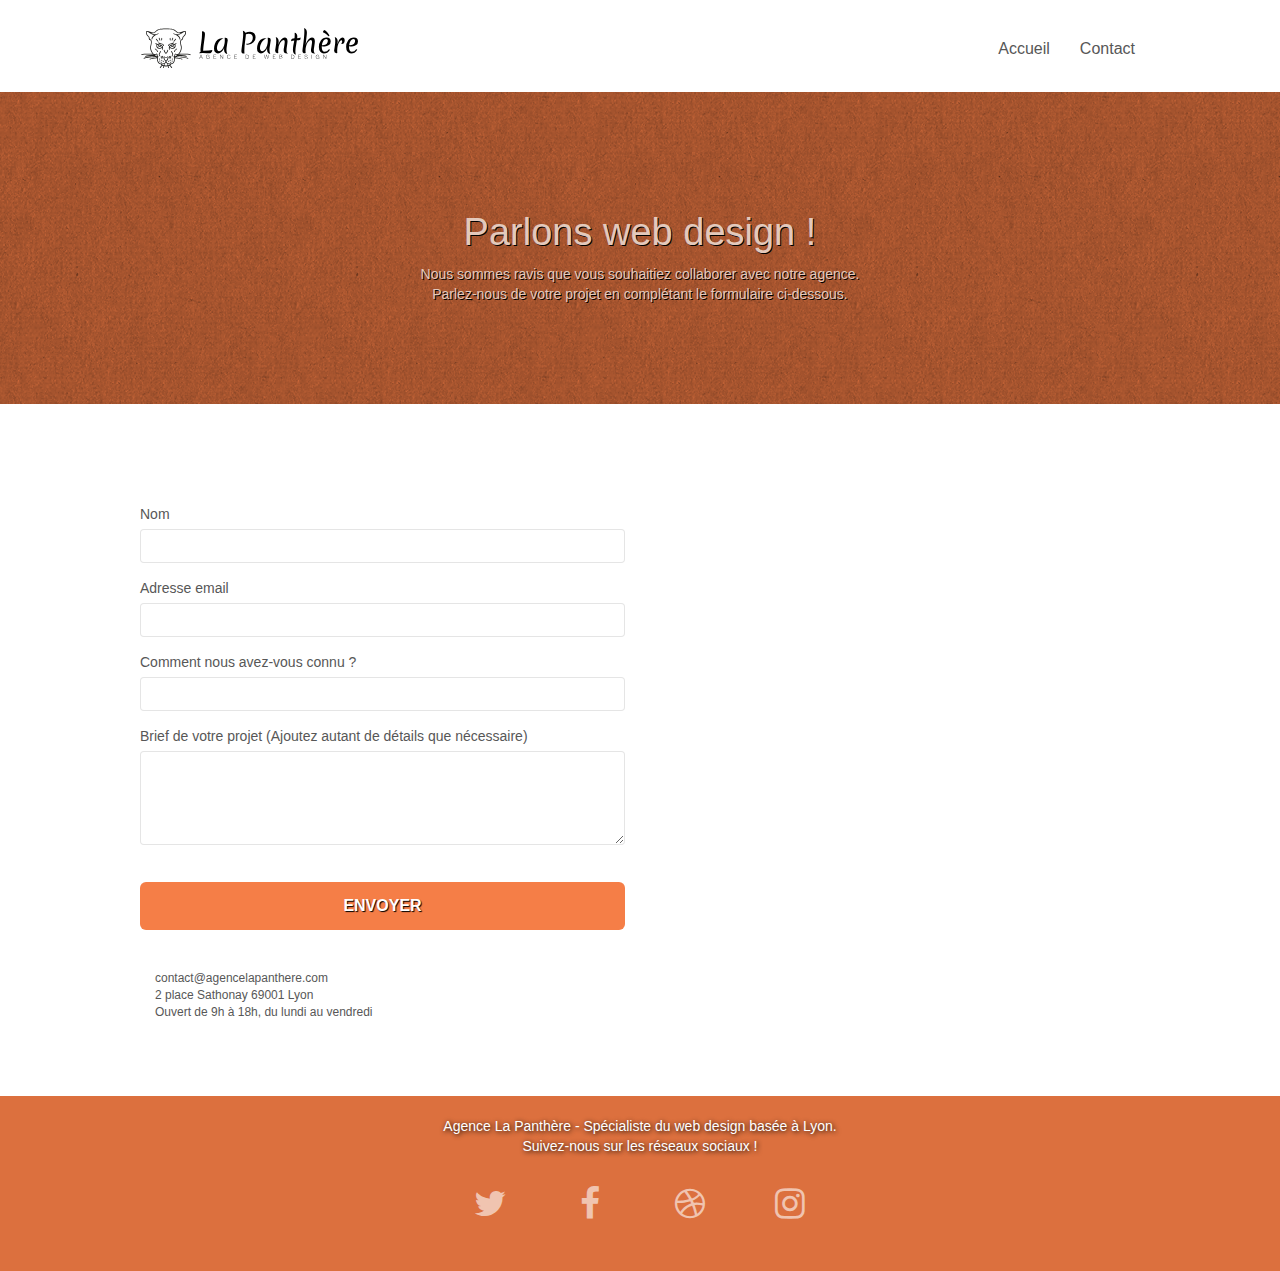
==== commit 2139cb6b: "Test performances" ====
--- a/contact.html
+++ b/contact.html
@@ -7,16 +7,16 @@
     <meta name="viewport" content="width=device-width, initial-scale=1.0, viewport-fit=cover">
     <link rel="shortcut icon" type="image/png" href="favicon.jpg">
     
-	<link rel="stylesheet" type="text/css" href="./css/bootstrap_min.css">
+	<link rel="stylesheet" type="text/css" href="./css/bootstrap.min.css">
 	<link rel="stylesheet" type="text/css" href="style.css">
-	<link rel="stylesheet" type="text/css" href="./css/font-awesome_min.css">
-	<link rel="stylesheet" type="text/css" href="./css/et-line_min.css">
+	<link rel="stylesheet" type="text/css" href="./css/font-awesome.min.css">
+	<link rel="stylesheet" type="text/css" href="./css/et-line.min.css">
     
-	<script src="./js/min/jquery-2.1.0_min.js"></script>
-	<script src="./js/min/bootstrap_min.js"></script>
-	<script src="./js/min/blocs_min.js"></script>
-	<script src="./js/min/jqBootstrapValidation_min.js"></script>
-	<script src="./js/min/formHandler_min.js"></script>
+	<script src="./js/min/jquery-2.1.0.min.js"></script>
+	<script src="./js/min/bootstrap.min.js"></script>
+	<script src="./js/min/blocs.min.js"></script>
+	<script src="./js/min/jqBootstrapValidation.min.js"></script>
+	<script src="./js/min/formHandler.min.js"></script>
 
     <title>Prendre contact</title>
 
@@ -110,6 +110,9 @@
 <!-- bloc-7 END -->
 
 
+<!-- ScrollToTop Button -->
+<a class="bloc-button btn btn-d scrollToTop" href="#" onclick="scrollToTarget('1')"><span class="fa fa-chevron-up">.</span></a> 
+<!-- ScrollToTop Button END-->
 
 <!-- Footer - bloc-8 -->
 <footer class="bloc bgc-atomic-tangerine d-bloc" id="bloc-8">
--- a/style.css
+++ b/style.css
@@ -98,7 +98,7 @@
 }
 
 .texture-paper::before {
-    background: url("img/texture-paper.png");
+    background: url("img/texture-paper.avif");
     background-size: 280px 280px;
 }
 
@@ -831,19 +831,19 @@
 }
 
 .bg-dots-bg {
-    background-image: url("img/dots-bg.png");
+    background-image: url("img/dots-bg.avif");
 }
 
 .bg-lines-h2-bg {
-    background-image: url("img/lines-h2-bg.png");
+    background-image: url("img/lines-h2-bg.avif");
 }
 
 .bg-banniere {
-    background-image: url("img/min/agence-la-panthere-min.jpg");
+    background-image: url("img/agence-la-panthere.avif");
 }
 
 .bg-presentation {
-    background-image: url("img/min/image-de-presentation-min.jpg");
+    background-image: url("img/min/image-de-presentation.min.avif");
 }
 
 @media (max-width: 1024px) {
@@ -872,17 +872,7 @@
 }
 /* ALERTE */
 /*@media only screen and (min-device-width: 768px) and (max-device-width: 1024px) and (orientation: landscape) {*/
-    @media only screen and (min-width: 768px) and (max-width: 1024px) and (orientation: landscape) {
-    .b-parallax {
-        background-attachment: scroll;
-    }
-}
-
-@media only screen and (min-width: 1024px) and (max-width: 1366px) and (-webkit-min-device-pixel-ratio: 1.5) {
-    .b-parallax {
-        background-attachment: scroll;
-    }
-}
+
 
 @media (max-width: 991px) {
 
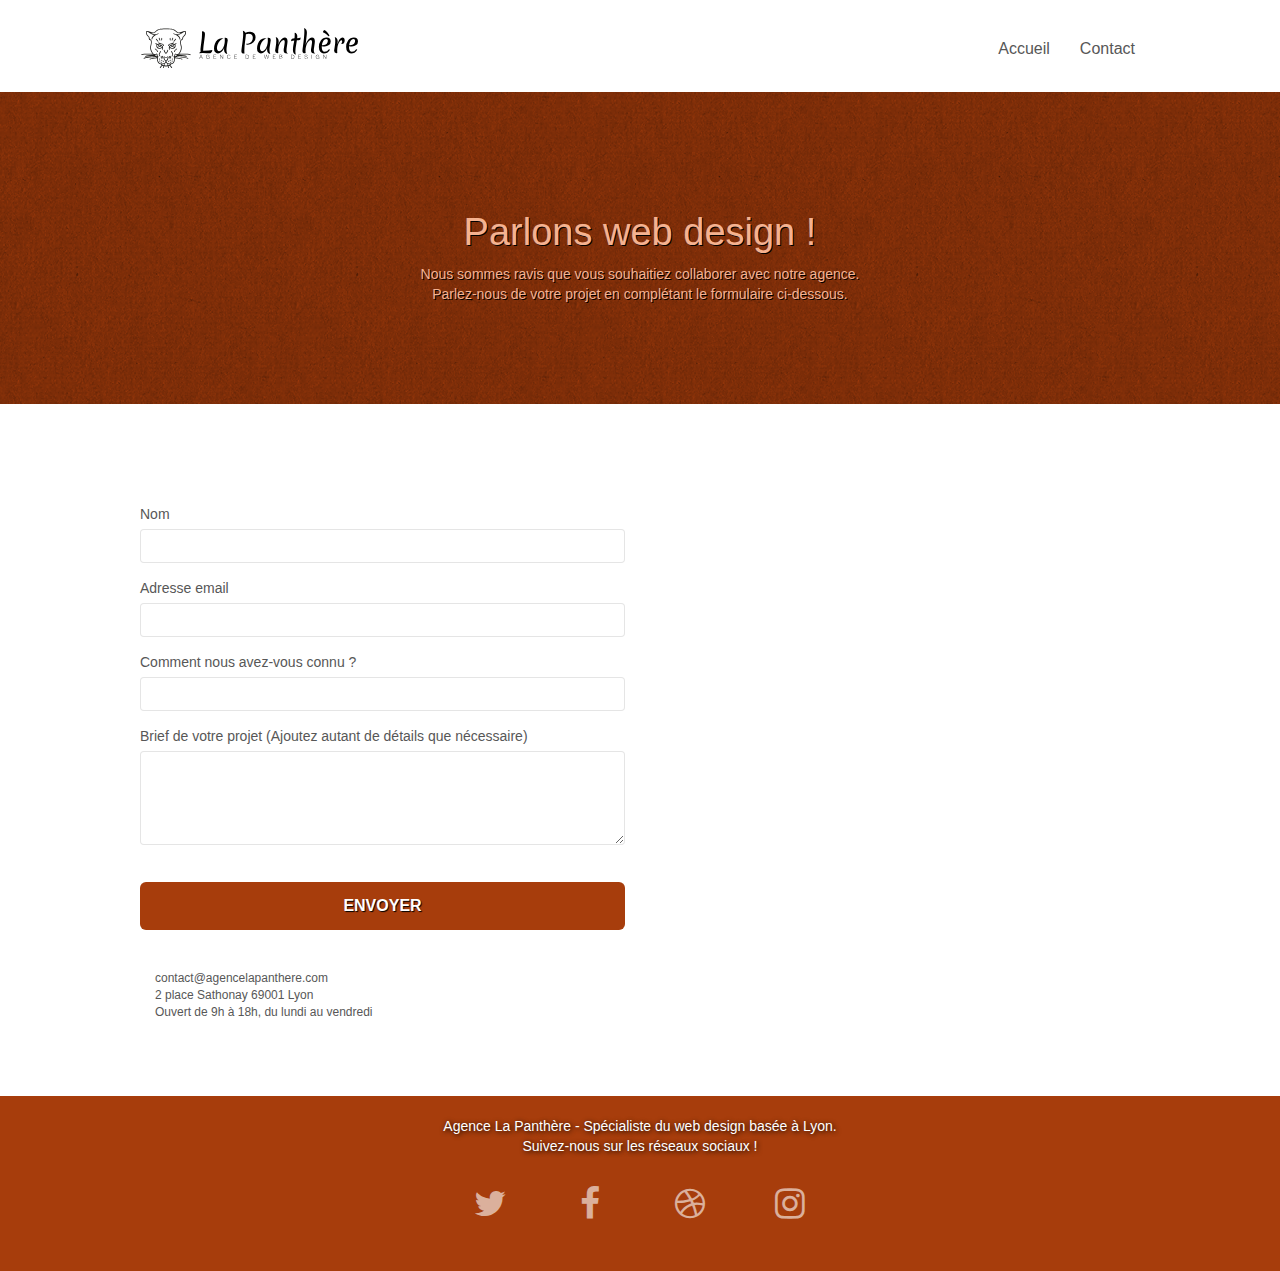
==== commit 5f2765cd: "Changement du conntraste et validation code" ====
--- a/contact.html
+++ b/contact.html
@@ -12,11 +12,11 @@
 	<link rel="stylesheet" type="text/css" href="./css/font-awesome.min.css">
 	<link rel="stylesheet" type="text/css" href="./css/et-line.min.css">
     
-	<script src="./js/min/jquery-2.1.0.min.js"></script>
-	<script src="./js/min/bootstrap.min.js"></script>
-	<script src="./js/min/blocs.min.js"></script>
-	<script src="./js/min/jqBootstrapValidation.min.js"></script>
-	<script src="./js/min/formHandler.min.js"></script>
+	<script src="./js/min/jquery-2.1.0.min.js" defer></script>
+	<script src="./js/min/bootstrap.min.js" defer></script>
+	<script src="./js/min/blocs.min.js" defer></script>
+	<script src="./js/min/jqBootstrapValidation.min.js" defer></script>
+	<script src="./js/min/formHandler.min.js" defer></script>
 
     <title>Prendre contact</title>
 
@@ -35,7 +35,8 @@
 	<div class="container bloc-sm">
 		<nav class="navbar row">
 			<div class="navbar-header">	
-				<a class="navbar-brand" href="index.html"><img src="img/agence-la-panthere-monochrome.svg" alt="header La Panthère, meilleure agence Web design" height="40"></a>
+				<a class="navbar-brand" href="index.html"><img src="img/agence-la-panthere-monochrome.svg" 
+				alt="header La Panthère, meilleure agence Web design" height="40"></a>
 				<button id="nav-toggle" type="button" class="ui-navbar-toggle navbar-toggle" data-toggle="collapse" data-target=".navbar-1">
 					<span class="sr-only">Toggle navigation</span><span class="icon-bar"></span><span class="icon-bar"></span><span class="icon-bar"></span>
 				</button>
@@ -74,8 +75,7 @@
 	<div class="container bloc-lg">
 		<div class="row">
 			<div class="col-sm-6">
-			<!--<form action="" method="post" id="form_1" novalidate success-msg="Your message has been sent." fail-msg="Sorry it seems that our mail server is not responding, Sorry for the inconvenience!"> -->
-			<form action="" method="post" id="form_1">
+			<form action="#" method="post" id="form_1">
 					<div class="form-group">
 						<label for="name">
 							Nom</label>
@@ -126,22 +126,22 @@
 				<div class="row row-no-gutters social">
 					<div class="col-sm-3">
 						<div class="text-center">
-							<a class="social-icon" href="index.html"><span class="fa fa-twitter icon-md"><span class="icon-transparent">twitter</span></span></a>
+							<a class="social-icon" href="index.html" aria-label="twitter"><span class="fa fa-twitter icon-md"></span></a>
 						</div>
 					</div>
 					<div class="col-sm-3">
 						<div class="text-center">
-							<a class="social-icon" href="index.html"><span class="fa fa-facebook icon-md"><span class="icon-transparent">facebook</span></span></a>
+							<a class="social-icon" href="index.html" aria-label="facebook"><span class="fa fa-facebook icon-md"></span></a>
 						</div>
 					</div>
 					<div class="col-sm-3">
 						<div class="text-center">
-							<a class="social-icon" href="index.html"><span class="fa fa-dribbble icon-md"><span class="icon-transparent">dribble</span></span></a>
+							<a class="social-icon" href="index.html" aria-label="dribble"><span class="fa fa-dribbble icon-md"></span></a>
 						</div>
 					</div>
 					<div class="col-sm-3">
 						<div class="text-center">
-							<a class="social-icon" href="index.html"><span class="fa fa-instagram icon-md"><span class="icon-transparent">instagram</span></span></a>
+							<a class="social-icon" href="index.html" aria-label="instagram"><span class="fa fa-instagram icon-md"></span></a>
 						</div>
 					</div>
 				</div>
--- a/style.css
+++ b/style.css
@@ -1,7 +1,7 @@
 *:focus{
-    border: 2px solid black !important;
-    opacity: 0.8 !important;
-
+    border-bottom: 3px solid rgb(234, 158, 81) !important;
+    opacity: 0.9 !important;
+    text-shadow: 5px 5px 20px white;
 }
 
 body {
@@ -9,7 +9,7 @@
     padding: 0;
     background: #FFF;
     overflow-x: hidden;
-    -webkit-font-smoothing: antialiased;
+    -webkit-font-smoothing: antialiased;    
     -moz-osx-font-smoothing: grayscale;
 }
 
@@ -297,6 +297,7 @@
 .navbar {
     margin-bottom: 0;
     z-index: 1;
+
 }
 
 .navbar-brand {
@@ -343,7 +344,7 @@
 .nav > li a:hover,
 .nav > li a:focus {
     background: transparent;
-    border: 4px dotted #F3976C;
+    border-bottom: 3px solid rgb(234, 158, 81);
 }
 
 .navbar-toggle {
@@ -787,24 +788,24 @@
 }
 
 .bgc-atomic-tangerine {
-    background-color: #dc703e;
+    background-color: #a73d0c;
 }
 
 .tc-white {
-    color: #fbac87!important;
+    color: #f9bea3!important;
     text-shadow: 1px 1px black;
 
 }
 
 .btn-atomic-tangerine {
-    background: #f57e47;
+    background: #a73d0c;
     color: #FFFFFF!important;
     text-shadow: 1px 1px 1px black !important;
     
 }
 
 .btn-atomic-tangerine:hover {
-    background: #c27956!important;
+    background: #a73d0c!important;
     color: #FFFFFF!important;
 }
 
@@ -817,12 +818,12 @@
 }
 
 .ltc-atomic-tangerine {
-    color: #F3976C!important;
+    color:  #a73d0c!important;
 }
 
 .ltc-atomic-tangerine:hover {
     /*color: #c27956!important;*/
-    color: #F3976C!important;
+    color: #a73d0c!important;
 }
 
 .icon-dark-slate-blue {
@@ -1095,12 +1096,6 @@
     margin-top: 20px;
 }
 
-.icon-transparent{
-    color: transparent;
-    position: absolute;
-    font-size: 1px;
-}
-
 .contact-footer{
     margin-top: 35px;
     margin-bottom: -35px;
@@ -1109,9 +1104,14 @@
 /* PAGE */
 
 .color-important{
-    color: #e3c9bc !important;
+    color: #f5b290 !important;
 }
 
 .size-font-14{
     font-size: 14px;
+}
+
+.light-text{
+    color: rgb(253, 215, 171) !important;
+    font-size: 1.8em; 
 }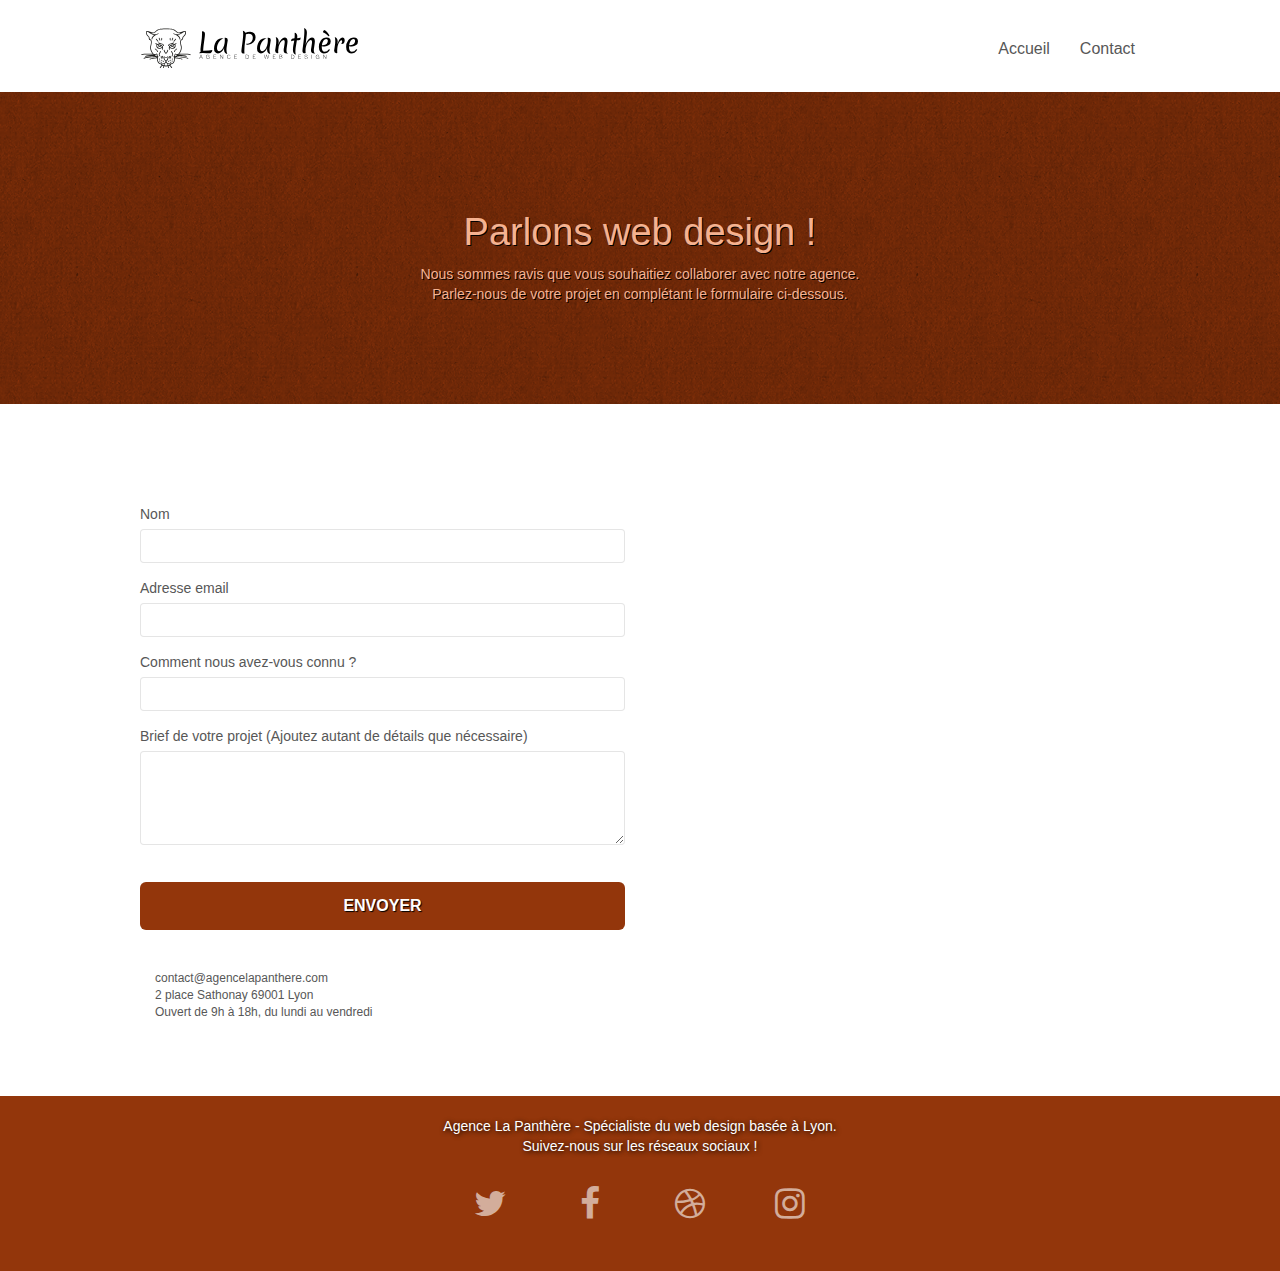
==== commit efb657b0: "Version finale" ====
--- a/contact.html
+++ b/contact.html
@@ -5,6 +5,7 @@
     <meta name="keywords" content="agence web design Lyon">
     <meta name="description" content="Agence de web design domiciliée à Lyon">
     <meta name="viewport" content="width=device-width, initial-scale=1.0, viewport-fit=cover">
+	<meta name="robots" content="noindex">
     <link rel="shortcut icon" type="image/png" href="favicon.jpg">
     
 	<link rel="stylesheet" type="text/css" href="./css/bootstrap.min.css">
@@ -19,12 +20,7 @@
 	<script src="./js/min/formHandler.min.js" defer></script>
 
     <title>Prendre contact</title>
-
-    
-<!-- Analytics -->
- 
-<!-- Analytics END -->
-    
+	
 </head>
 <body>
 <!-- Principal conteneur -->
--- a/style.css
+++ b/style.css
@@ -208,6 +208,7 @@
 .d-bloc .panel button:hover,
 .l-bloc button:hover {
     color: rgba(0, 0, 0, .7);
+    background-color: #504830;
 }
 
 .l-bloc .icon-round,
@@ -788,7 +789,7 @@
 }
 
 .bgc-atomic-tangerine {
-    background-color: #a73d0c;
+    background-color: #93360b;
 }
 
 .tc-white {
@@ -798,14 +799,14 @@
 }
 
 .btn-atomic-tangerine {
-    background: #a73d0c;
+    background: #93360b;
     color: #FFFFFF!important;
     text-shadow: 1px 1px 1px black !important;
     
 }
 
 .btn-atomic-tangerine:hover {
-    background: #a73d0c!important;
+    background: #93360b!important;
     color: #FFFFFF!important;
 }
 
@@ -818,12 +819,12 @@
 }
 
 .ltc-atomic-tangerine {
-    color:  #a73d0c!important;
+    color:  #93360b!important;
 }
 
 .ltc-atomic-tangerine:hover {
     /*color: #c27956!important;*/
-    color: #a73d0c!important;
+    color: #93360b!important;
 }
 
 .icon-dark-slate-blue {
